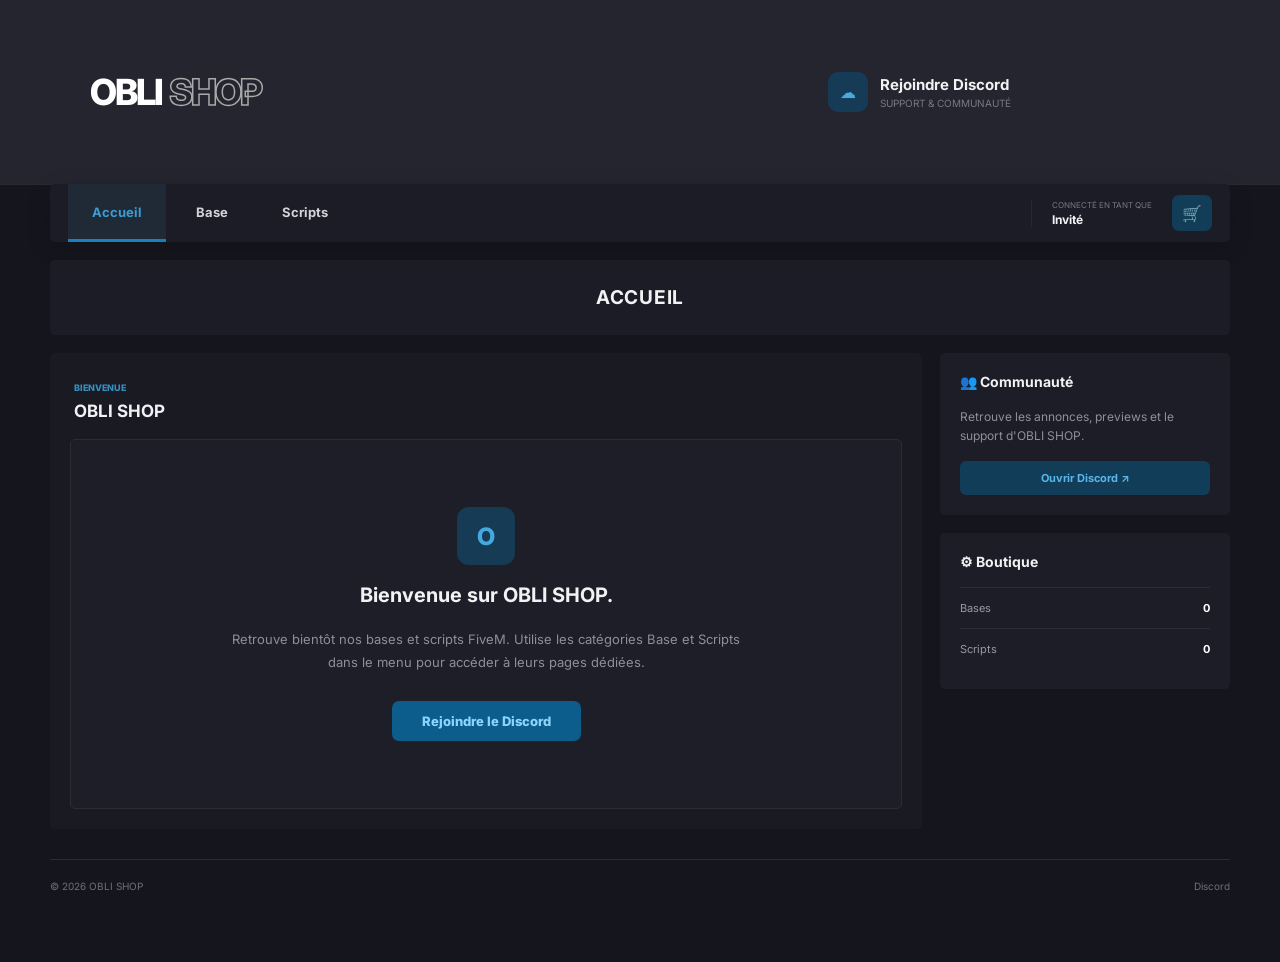
==== index.html @ ce2bb397 "Add files via upload" ====
<!doctype html><html lang="fr"><head><meta charset="utf-8"><meta name="viewport" content="width=device-width,initial-scale=1"><title>OBLI SHOP — Accueil</title><meta name="description" content="OBLI SHOP — scripts FiveM."><link rel="preconnect" href="https://fonts.googleapis.com"><link rel="preconnect" href="https://fonts.gstatic.com" crossorigin><link href="https://fonts.googleapis.com/css2?family=Inter:wght@400;500;600;700;800&display=swap" rel="stylesheet"><link rel="stylesheet" href="style.css"></head><body>
<div class="top"><div class="logo"><span>OBLI</span><b>SHOP</b></div><a class="discord" href="https://discord.gg/JrmV5Gub35" target="_blank" rel="noreferrer"><span class="discord-icon">☁</span><span><strong>Rejoindre Discord</strong><small>Support & communauté</small></span></a></div>
<header><nav><a class="active" href="index.html">Accueil</a><a class="" href="base.html">Base</a><a class="" href="scripts.html">Scripts</a></nav><div class="status"><small>CONNECTÉ EN TANT QUE</small><strong>Invité</strong></div><a class="cart" href="https://discord.gg/JrmV5Gub35" target="_blank" rel="noreferrer">🛒</a></header><main><section class="titlebar"><h1>ACCUEIL</h1></section><div class="layout"><section class="content"><div class="section-title"><div><span>BIENVENUE</span><h2>OBLI SHOP</h2></div></div><div class="empty"><div class="empty-logo">O</div><h3>Bienvenue sur OBLI SHOP.</h3><p>Retrouve bientôt nos bases et scripts FiveM. Utilise les catégories Base et Scripts dans le menu pour accéder à leurs pages dédiées.</p><a class="purchase" href="https://discord.gg/JrmV5Gub35" target="_blank" rel="noreferrer">Rejoindre le Discord</a></div></section><aside><div class="sidecard"><h3>👥 Communauté</h3><p>Retrouve les annonces, previews et le support d'OBLI SHOP.</p><a href="https://discord.gg/JrmV5Gub35" target="_blank" rel="noreferrer">Ouvrir Discord ↗</a></div><div class="sidecard"><h3>⚙ Boutique</h3><div class="row"><span>Bases</span><b>0</b></div><div class="row"><span>Scripts</span><b>0</b></div></div></aside></div></main><footer><span>© 2026 OBLI SHOP</span><a href="https://discord.gg/JrmV5Gub35" target="_blank" rel="noreferrer">Discord</a></footer><script src="script.js"></script></body></html>
---- style.css ----
:root{--bg:#15151d;--top:#25252f;--panel:#1d1d27;--panel2:#20202b;--line:#2c2c38;--text:#f2f2f5;--muted:#8e8e9d;--blue:#0e6ca8;--blue2:#0b527f}*{box-sizing:border-box}html{scroll-behavior:smooth}body{margin:0;background:var(--bg);color:var(--text);font-family:Inter,Arial,sans-serif}a{color:inherit;text-decoration:none}.top{height:185px;background:#25252f;display:flex;align-items:center;justify-content:space-between;padding:0 max(7vw,30px);border-bottom:1px solid #292933}.logo{font-size:36px;font-weight:800;letter-spacing:-2px}.logo span{color:#fff}.logo b{margin-left:7px;color:transparent;-webkit-text-stroke:1.5px #aaa;font-weight:800}.discord{display:flex;align-items:center;gap:12px;margin-right:14vw}.discord-icon{width:40px;height:40px;border-radius:10px;background:#153b56;display:grid;place-items:center;color:#4ca9df}.discord strong,.discord small{display:block}.discord strong{font-size:15px}.discord small{font-size:10px;color:#777786;margin-top:3px;text-transform:uppercase}header{height:58px;margin:-1px auto 18px;max-width:1180px;background:#1c1c26;display:flex;align-items:center;border-radius:5px;padding:0 18px;box-shadow:0 6px 25px #0002}nav{height:100%;display:flex;align-items:center;gap:6px}nav a{height:100%;display:flex;align-items:center;padding:0 24px;font-size:13px;font-weight:700;color:#d3d3da;border-bottom:3px solid transparent}nav a:hover,nav a.active{background:#202936;color:#3c9dd3;border-bottom-color:#1681bd}.chev{margin-left:10px;color:#777}.status{margin-left:auto;padding:0 20px;border-left:1px solid #282833}.status small,.status strong{display:block}.status small{font-size:8px;color:#777786}.status strong{font-size:12px;margin-top:2px}.cart{width:40px;height:36px;border-radius:7px;background:#123d58;display:grid;place-items:center;color:#48aee8}.titlebar{max-width:1180px;margin:0 auto 18px;background:#1c1c26;border-radius:5px;padding:26px;text-align:center}.titlebar h1{font-size:19px;margin:0;letter-spacing:.04em}.layout{max-width:1180px;margin:auto;display:grid;grid-template-columns:minmax(0,1fr) 290px;gap:18px}.content{background:#1a1a23;border-radius:5px;padding:20px}.section-title{padding:2px 4px 18px}.section-title span{font-size:9px;color:#368fc1;font-weight:800}.section-title h2{font-size:17px;margin:6px 0 0}.empty{min-height:370px;border:1px solid var(--line);background:#1e1e28;border-radius:5px;display:flex;flex-direction:column;align-items:center;justify-content:center;text-align:center;padding:35px}.empty-logo{width:58px;height:58px;border-radius:12px;background:#163b54;color:#46a8df;display:grid;place-items:center;font-size:24px;font-weight:800}.empty h3{font-size:20px;margin:18px 0 8px}.empty p{max-width:520px;color:var(--muted);font-size:13px;line-height:1.7}.purchase{margin-top:15px;background:#0d5d8c;color:#8bd4fb;padding:12px 30px;border-radius:7px;font-size:13px;font-weight:800}.purchase:hover{background:#1176ad;color:white}aside{display:flex;flex-direction:column;gap:18px}.sidecard{background:#1d1d27;border-radius:5px;padding:20px}.sidecard h3{font-size:14px;margin:0 0 17px}.sidecard p{color:var(--muted);font-size:12px;line-height:1.6}.sidecard>a{display:block;margin-top:16px;padding:10px;background:#123d58;border-radius:6px;color:#58b6e9;text-align:center;font-size:11px;font-weight:700}.row{border-top:1px solid var(--line);padding:13px 0;display:flex;justify-content:space-between;font-size:11px;color:#9999a6}.row b{color:#fff}.row .soon{color:#52b5ea}.placeholder{border-top:1px solid var(--line);padding-top:18px;display:flex;align-items:center;gap:12px}.placeholder span{width:42px;height:42px;background:#252532;border-radius:5px;display:grid;place-items:center;color:#777}.placeholder p{margin:0;font-size:11px}footer{max-width:1180px;margin:30px auto;padding:20px 0 40px;border-top:1px solid var(--line);display:flex;justify-content:space-between;color:#6f6f7e;font-size:10px}@media(max-width:800px){.top{height:130px;padding:0 20px}.logo{font-size:27px}.discord{margin:0}.discord small{display:none}header{margin:0 12px 14px;padding:0 8px}nav a{padding:0 13px}.status{display:none}.titlebar{margin:0 12px 14px}.layout{display:block;margin:0 12px}.content{padding:14px}aside{margin-top:14px}.empty{min-height:320px;padding:25px 16px}footer{margin:25px 12px}.discord strong{font-size:12px}}
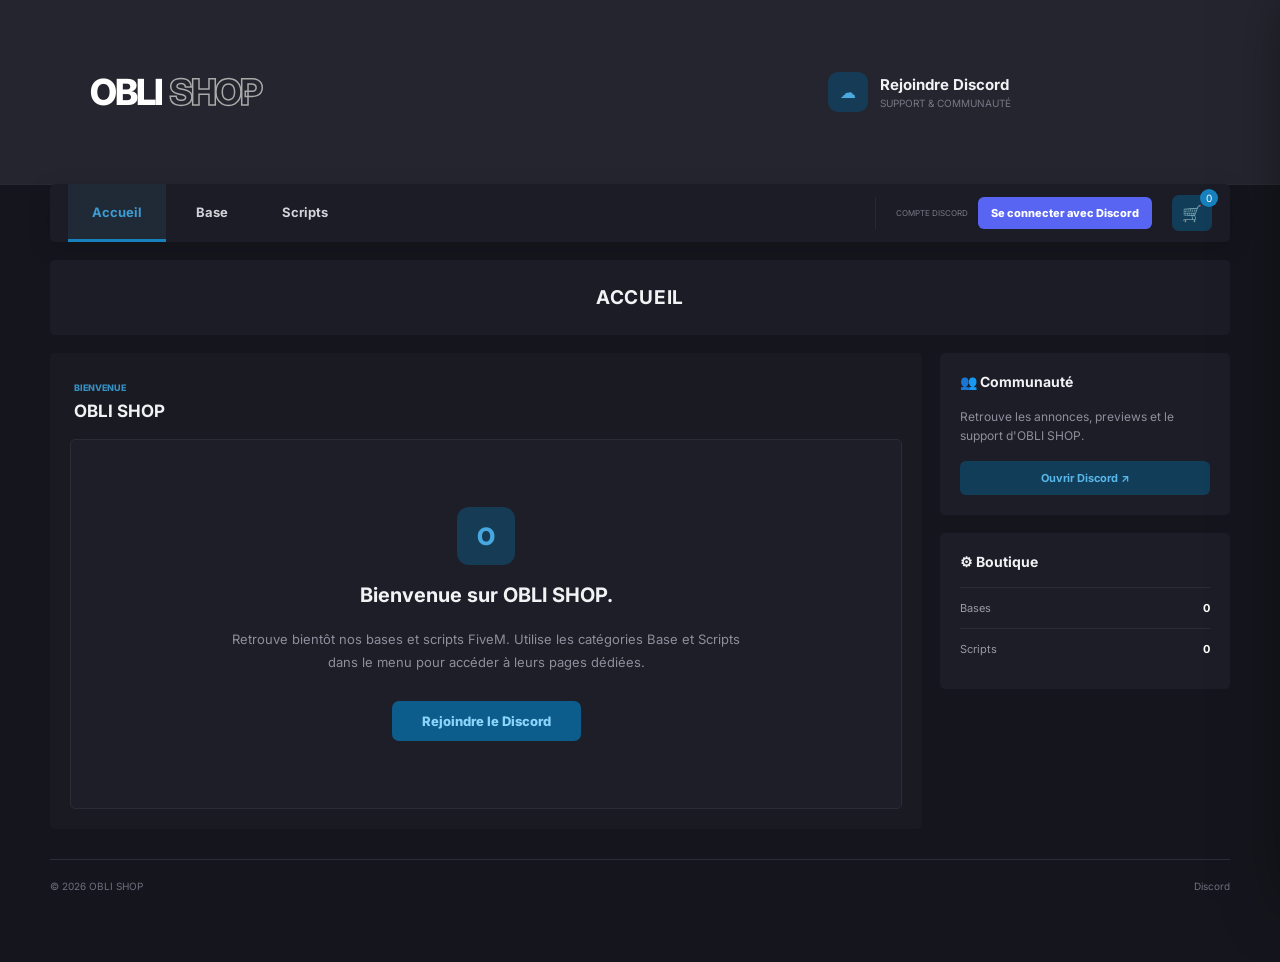
==== commit 372e1542: "Add files via upload" ====
--- a/index.html
+++ b/index.html
@@ -1,3 +1,6 @@
 <!doctype html><html lang="fr"><head><meta charset="utf-8"><meta name="viewport" content="width=device-width,initial-scale=1"><title>OBLI SHOP — Accueil</title><meta name="description" content="OBLI SHOP — scripts FiveM."><link rel="preconnect" href="https://fonts.googleapis.com"><link rel="preconnect" href="https://fonts.gstatic.com" crossorigin><link href="https://fonts.googleapis.com/css2?family=Inter:wght@400;500;600;700;800&display=swap" rel="stylesheet"><link rel="stylesheet" href="style.css"></head><body>
 <div class="top"><div class="logo"><span>OBLI</span><b>SHOP</b></div><a class="discord" href="https://discord.gg/JrmV5Gub35" target="_blank" rel="noreferrer"><span class="discord-icon">☁</span><span><strong>Rejoindre Discord</strong><small>Support & communauté</small></span></a></div>
-<header><nav><a class="active" href="index.html">Accueil</a><a class="" href="base.html">Base</a><a class="" href="scripts.html">Scripts</a></nav><div class="status"><small>CONNECTÉ EN TANT QUE</small><strong>Invité</strong></div><a class="cart" href="https://discord.gg/JrmV5Gub35" target="_blank" rel="noreferrer">🛒</a></header><main><section class="titlebar"><h1>ACCUEIL</h1></section><div class="layout"><section class="content"><div class="section-title"><div><span>BIENVENUE</span><h2>OBLI SHOP</h2></div></div><div class="empty"><div class="empty-logo">O</div><h3>Bienvenue sur OBLI SHOP.</h3><p>Retrouve bientôt nos bases et scripts FiveM. Utilise les catégories Base et Scripts dans le menu pour accéder à leurs pages dédiées.</p><a class="purchase" href="https://discord.gg/JrmV5Gub35" target="_blank" rel="noreferrer">Rejoindre le Discord</a></div></section><aside><div class="sidecard"><h3>👥 Communauté</h3><p>Retrouve les annonces, previews et le support d'OBLI SHOP.</p><a href="https://discord.gg/JrmV5Gub35" target="_blank" rel="noreferrer">Ouvrir Discord ↗</a></div><div class="sidecard"><h3>⚙ Boutique</h3><div class="row"><span>Bases</span><b>0</b></div><div class="row"><span>Scripts</span><b>0</b></div></div></aside></div></main><footer><span>© 2026 OBLI SHOP</span><a href="https://discord.gg/JrmV5Gub35" target="_blank" rel="noreferrer">Discord</a></footer><script src="script.js"></script></body></html>+<header><nav><a class="active" href="index.html">Accueil</a><a class="" href="base.html">Base</a><a class="" href="scripts.html">Scripts</a></nav><div class="status discord-auth-status">
+<small>COMPTE DISCORD</small>
+<a class="discord-login-btn" href="https://discord.com/oauth2/authorize?client_id=1557302122242908160&response_type=code&redirect_uri=https%3A%2F%2Fdydywolf14.github.io%2Fobli-shop%2F&scope=identify">Se connecter avec Discord</a>
+</div><a class="cart" href="https://discord.gg/JrmV5Gub35" target="_blank" rel="noreferrer">🛒</a></header><main><section class="titlebar"><h1>ACCUEIL</h1></section><div class="layout"><section class="content"><div class="section-title"><div><span>BIENVENUE</span><h2>OBLI SHOP</h2></div></div><div class="empty"><div class="empty-logo">O</div><h3>Bienvenue sur OBLI SHOP.</h3><p>Retrouve bientôt nos bases et scripts FiveM. Utilise les catégories Base et Scripts dans le menu pour accéder à leurs pages dédiées.</p><a class="purchase" href="https://discord.gg/JrmV5Gub35" target="_blank" rel="noreferrer">Rejoindre le Discord</a></div></section><aside><div class="sidecard"><h3>👥 Communauté</h3><p>Retrouve les annonces, previews et le support d'OBLI SHOP.</p><a href="https://discord.gg/JrmV5Gub35" target="_blank" rel="noreferrer">Ouvrir Discord ↗</a></div><div class="sidecard"><h3>⚙ Boutique</h3><div class="row"><span>Bases</span><b>0</b></div><div class="row"><span>Scripts</span><b>0</b></div></div></aside></div></main><footer><span>© 2026 OBLI SHOP</span><a href="https://discord.gg/JrmV5Gub35" target="_blank" rel="noreferrer">Discord</a></footer><script src="script.js"></script></body></html>
--- a/style.css
+++ b/style.css
@@ -1 +1,9 @@
 :root{--bg:#15151d;--top:#25252f;--panel:#1d1d27;--panel2:#20202b;--line:#2c2c38;--text:#f2f2f5;--muted:#8e8e9d;--blue:#0e6ca8;--blue2:#0b527f}*{box-sizing:border-box}html{scroll-behavior:smooth}body{margin:0;background:var(--bg);color:var(--text);font-family:Inter,Arial,sans-serif}a{color:inherit;text-decoration:none}.top{height:185px;background:#25252f;display:flex;align-items:center;justify-content:space-between;padding:0 max(7vw,30px);border-bottom:1px solid #292933}.logo{font-size:36px;font-weight:800;letter-spacing:-2px}.logo span{color:#fff}.logo b{margin-left:7px;color:transparent;-webkit-text-stroke:1.5px #aaa;font-weight:800}.discord{display:flex;align-items:center;gap:12px;margin-right:14vw}.discord-icon{width:40px;height:40px;border-radius:10px;background:#153b56;display:grid;place-items:center;color:#4ca9df}.discord strong,.discord small{display:block}.discord strong{font-size:15px}.discord small{font-size:10px;color:#777786;margin-top:3px;text-transform:uppercase}header{height:58px;margin:-1px auto 18px;max-width:1180px;background:#1c1c26;display:flex;align-items:center;border-radius:5px;padding:0 18px;box-shadow:0 6px 25px #0002}nav{height:100%;display:flex;align-items:center;gap:6px}nav a{height:100%;display:flex;align-items:center;padding:0 24px;font-size:13px;font-weight:700;color:#d3d3da;border-bottom:3px solid transparent}nav a:hover,nav a.active{background:#202936;color:#3c9dd3;border-bottom-color:#1681bd}.chev{margin-left:10px;color:#777}.status{margin-left:auto;padding:0 20px;border-left:1px solid #282833}.status small,.status strong{display:block}.status small{font-size:8px;color:#777786}.status strong{font-size:12px;margin-top:2px}.cart{width:40px;height:36px;border-radius:7px;background:#123d58;display:grid;place-items:center;color:#48aee8}.titlebar{max-width:1180px;margin:0 auto 18px;background:#1c1c26;border-radius:5px;padding:26px;text-align:center}.titlebar h1{font-size:19px;margin:0;letter-spacing:.04em}.layout{max-width:1180px;margin:auto;display:grid;grid-template-columns:minmax(0,1fr) 290px;gap:18px}.content{background:#1a1a23;border-radius:5px;padding:20px}.section-title{padding:2px 4px 18px}.section-title span{font-size:9px;color:#368fc1;font-weight:800}.section-title h2{font-size:17px;margin:6px 0 0}.empty{min-height:370px;border:1px solid var(--line);background:#1e1e28;border-radius:5px;display:flex;flex-direction:column;align-items:center;justify-content:center;text-align:center;padding:35px}.empty-logo{width:58px;height:58px;border-radius:12px;background:#163b54;color:#46a8df;display:grid;place-items:center;font-size:24px;font-weight:800}.empty h3{font-size:20px;margin:18px 0 8px}.empty p{max-width:520px;color:var(--muted);font-size:13px;line-height:1.7}.purchase{margin-top:15px;background:#0d5d8c;color:#8bd4fb;padding:12px 30px;border-radius:7px;font-size:13px;font-weight:800}.purchase:hover{background:#1176ad;color:white}aside{display:flex;flex-direction:column;gap:18px}.sidecard{background:#1d1d27;border-radius:5px;padding:20px}.sidecard h3{font-size:14px;margin:0 0 17px}.sidecard p{color:var(--muted);font-size:12px;line-height:1.6}.sidecard>a{display:block;margin-top:16px;padding:10px;background:#123d58;border-radius:6px;color:#58b6e9;text-align:center;font-size:11px;font-weight:700}.row{border-top:1px solid var(--line);padding:13px 0;display:flex;justify-content:space-between;font-size:11px;color:#9999a6}.row b{color:#fff}.row .soon{color:#52b5ea}.placeholder{border-top:1px solid var(--line);padding-top:18px;display:flex;align-items:center;gap:12px}.placeholder span{width:42px;height:42px;background:#252532;border-radius:5px;display:grid;place-items:center;color:#777}.placeholder p{margin:0;font-size:11px}footer{max-width:1180px;margin:30px auto;padding:20px 0 40px;border-top:1px solid var(--line);display:flex;justify-content:space-between;color:#6f6f7e;font-size:10px}@media(max-width:800px){.top{height:130px;padding:0 20px}.logo{font-size:27px}.discord{margin:0}.discord small{display:none}header{margin:0 12px 14px;padding:0 8px}nav a{padding:0 13px}.status{display:none}.titlebar{margin:0 12px 14px}.layout{display:block;margin:0 12px}.content{padding:14px}aside{margin-top:14px}.empty{min-height:320px;padding:25px 16px}footer{margin:25px 12px}.discord strong{font-size:12px}}
+.cart{cursor:pointer;position:relative}.cart-count{position:absolute;right:-6px;top:-6px;min-width:18px;height:18px;padding:0 5px;border-radius:10px;background:#1681bd;color:white;font-size:10px;display:grid;place-items:center}.cart-backdrop{position:fixed;inset:0;background:#0009;opacity:0;visibility:hidden;transition:.25s;z-index:98}.cart-backdrop.open{opacity:1;visibility:visible}.cart-drawer{position:fixed;top:0;right:0;width:min(660px,94vw);height:100dvh;background:#12121c;border-left:1px solid #26303f;z-index:99;transform:translateX(105%);transition:.28s ease;display:flex;flex-direction:column;box-shadow:-20px 0 60px #0008}.cart-drawer.open{transform:none}.cart-head{height:126px;padding:32px 34px;display:flex;align-items:center;justify-content:space-between;border-bottom:1px solid #292936}.cart-head h2{font-size:22px;margin:0}.cart-head>div{display:flex;align-items:center;gap:14px}.cart-clear,.cart-close{border:1px solid #63222c;background:transparent;color:#c65b67;border-radius:7px;padding:11px 15px;font:inherit;cursor:pointer}.cart-close{border:0;color:#777787;font-size:38px;padding:0 6px}.cart-items{padding:30px;overflow:auto;flex:1}.cart-empty{height:100%;min-height:320px;display:grid;place-items:start center;padding-top:80px;color:#5f5f6e;font-style:italic;font-size:18px}.cart-line{display:grid;grid-template-columns:88px 1fr 38px;gap:16px;align-items:center;border:1px solid #292936;border-radius:7px;padding:18px;margin-bottom:14px;background:#151521}.cart-thumb{height:70px;border-radius:6px;background:#0d0d16;display:grid;place-items:center;font-size:28px}.cart-info strong,.cart-info span,.cart-info small{display:block}.cart-info strong{font-size:14px;margin-bottom:8px}.cart-info span{color:#2d8ed0;font-size:19px}.cart-info small{color:#777787;margin-top:7px}.remove-item{border:0;background:transparent;color:#72c8ef;font-size:20px;cursor:pointer}.cart-checkout{padding:28px 40px 30px;border-top:1px solid #292936;background:#101019}.cart-checkout.hidden{display:none}.discord-login-box{display:flex;align-items:center;justify-content:space-between;gap:12px;padding:14px 16px;border:1px solid #173650;background:#101b2b;border-radius:7px;margin-bottom:18px;font-size:12px}.discord-login-box button{border:0;border-radius:6px;background:#5865f2;color:#fff;font-weight:800;padding:10px 13px}.promo{display:grid;grid-template-columns:1fr 160px;gap:14px}.promo input,.promo button{height:58px;border-radius:7px;border:1px solid #343445;background:#0e0e17;color:#777;padding:0 18px;font:inherit}.promo button{color:#3b91cc;font-weight:800}.cart-total{display:flex;justify-content:space-between;align-items:center;padding:25px 0}.cart-total strong{font-size:20px}.cart-total b{font-size:30px;color:#258cd5}.checkout-btn{width:100%;height:70px;border:0;border-radius:7px;background:#0872ce;color:white;font-size:15px;font-weight:800;letter-spacing:.12em;cursor:pointer}.checkout-note{display:block;color:#686879;text-align:center;line-height:1.5;margin-top:12px}.cart-open{overflow:hidden}@media(max-width:600px){.cart-head{height:100px;padding:22px 18px}.cart-head h2{font-size:19px}.cart-clear{padding:9px}.cart-items{padding:20px 14px}.cart-line{grid-template-columns:64px 1fr 30px;padding:14px;gap:11px}.cart-thumb{height:58px}.cart-checkout{padding:20px 16px}.discord-login-box{align-items:flex-start;flex-direction:column}.promo{grid-template-columns:1fr 110px}.promo input,.promo button{height:52px;padding:0 12px}.checkout-btn{height:62px}}
+
+/* Connexion Discord OBLI SHOP */
+.discord-auth-status{display:flex;align-items:center;gap:10px}
+.discord-auth-status small{white-space:nowrap}
+.discord-login-btn{display:inline-flex;align-items:center;justify-content:center;background:#5865f2;color:#fff!important;padding:9px 13px;border-radius:6px;font-size:11px;font-weight:800;transition:.2s}
+.discord-login-btn:hover{background:#4752c4;transform:translateY(-1px)}
+@media(max-width:800px){.discord-auth-status{display:none}}
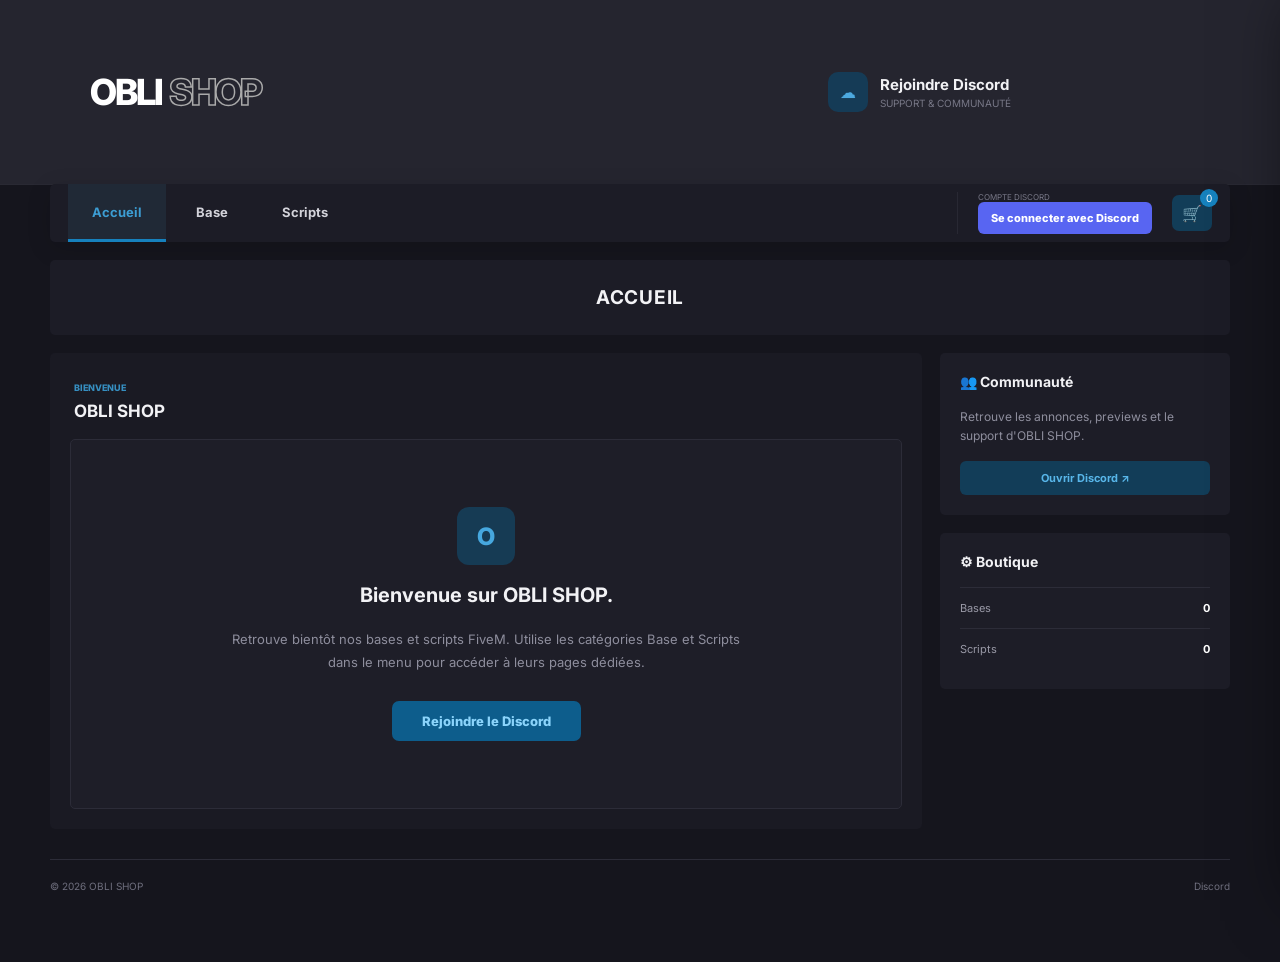
==== commit 3536ea19: "Add files via upload" ====
--- a/index.html
+++ b/index.html
@@ -1,6 +1,3 @@
 <!doctype html><html lang="fr"><head><meta charset="utf-8"><meta name="viewport" content="width=device-width,initial-scale=1"><title>OBLI SHOP — Accueil</title><meta name="description" content="OBLI SHOP — scripts FiveM."><link rel="preconnect" href="https://fonts.googleapis.com"><link rel="preconnect" href="https://fonts.gstatic.com" crossorigin><link href="https://fonts.googleapis.com/css2?family=Inter:wght@400;500;600;700;800&display=swap" rel="stylesheet"><link rel="stylesheet" href="style.css"></head><body>
 <div class="top"><div class="logo"><span>OBLI</span><b>SHOP</b></div><a class="discord" href="https://discord.gg/JrmV5Gub35" target="_blank" rel="noreferrer"><span class="discord-icon">☁</span><span><strong>Rejoindre Discord</strong><small>Support & communauté</small></span></a></div>
-<header><nav><a class="active" href="index.html">Accueil</a><a class="" href="base.html">Base</a><a class="" href="scripts.html">Scripts</a></nav><div class="status discord-auth-status">
-<small>COMPTE DISCORD</small>
-<a class="discord-login-btn" href="https://discord.com/oauth2/authorize?client_id=1557302122242908160&response_type=code&redirect_uri=https%3A%2F%2Fdydywolf14.github.io%2Fobli-shop%2F&scope=identify">Se connecter avec Discord</a>
-</div><a class="cart" href="https://discord.gg/JrmV5Gub35" target="_blank" rel="noreferrer">🛒</a></header><main><section class="titlebar"><h1>ACCUEIL</h1></section><div class="layout"><section class="content"><div class="section-title"><div><span>BIENVENUE</span><h2>OBLI SHOP</h2></div></div><div class="empty"><div class="empty-logo">O</div><h3>Bienvenue sur OBLI SHOP.</h3><p>Retrouve bientôt nos bases et scripts FiveM. Utilise les catégories Base et Scripts dans le menu pour accéder à leurs pages dédiées.</p><a class="purchase" href="https://discord.gg/JrmV5Gub35" target="_blank" rel="noreferrer">Rejoindre le Discord</a></div></section><aside><div class="sidecard"><h3>👥 Communauté</h3><p>Retrouve les annonces, previews et le support d'OBLI SHOP.</p><a href="https://discord.gg/JrmV5Gub35" target="_blank" rel="noreferrer">Ouvrir Discord ↗</a></div><div class="sidecard"><h3>⚙ Boutique</h3><div class="row"><span>Bases</span><b>0</b></div><div class="row"><span>Scripts</span><b>0</b></div></div></aside></div></main><footer><span>© 2026 OBLI SHOP</span><a href="https://discord.gg/JrmV5Gub35" target="_blank" rel="noreferrer">Discord</a></footer><script src="script.js"></script></body></html>+<header><nav><a class="active" href="index.html">Accueil</a><a class="" href="base.html">Base</a><a class="" href="scripts.html">Scripts</a></nav><div class="status discord-auth-status"><small>COMPTE DISCORD</small><a class="discord-login-btn" href="https://discord.com/oauth2/authorize?client_id=1557302122242908160&response_type=code&redirect_uri=https%3A%2F%2Fdydywolf14.github.io%2Fobli-shop%2F&scope=identify">Se connecter avec Discord</a></div><a class="discord-login-mobile" href="https://discord.com/oauth2/authorize?client_id=1557302122242908160&response_type=code&redirect_uri=https%3A%2F%2Fdydywolf14.github.io%2Fobli-shop%2F&scope=identify">Discord</a><a class="cart" href="https://discord.gg/JrmV5Gub35" target="_blank" rel="noreferrer">🛒</a></header><main><section class="titlebar"><h1>ACCUEIL</h1></section><div class="layout"><section class="content"><div class="section-title"><div><span>BIENVENUE</span><h2>OBLI SHOP</h2></div></div><div class="empty"><div class="empty-logo">O</div><h3>Bienvenue sur OBLI SHOP.</h3><p>Retrouve bientôt nos bases et scripts FiveM. Utilise les catégories Base et Scripts dans le menu pour accéder à leurs pages dédiées.</p><a class="purchase" href="https://discord.gg/JrmV5Gub35" target="_blank" rel="noreferrer">Rejoindre le Discord</a></div></section><aside><div class="sidecard"><h3>👥 Communauté</h3><p>Retrouve les annonces, previews et le support d'OBLI SHOP.</p><a href="https://discord.gg/JrmV5Gub35" target="_blank" rel="noreferrer">Ouvrir Discord ↗</a></div><div class="sidecard"><h3>⚙ Boutique</h3><div class="row"><span>Bases</span><b>0</b></div><div class="row"><span>Scripts</span><b>0</b></div></div></aside></div></main><footer><span>© 2026 OBLI SHOP</span><a href="https://discord.gg/JrmV5Gub35" target="_blank" rel="noreferrer">Discord</a></footer><script src="script.js"></script></body></html>
--- a/style.css
+++ b/style.css
@@ -1,9 +1,34 @@
 :root{--bg:#15151d;--top:#25252f;--panel:#1d1d27;--panel2:#20202b;--line:#2c2c38;--text:#f2f2f5;--muted:#8e8e9d;--blue:#0e6ca8;--blue2:#0b527f}*{box-sizing:border-box}html{scroll-behavior:smooth}body{margin:0;background:var(--bg);color:var(--text);font-family:Inter,Arial,sans-serif}a{color:inherit;text-decoration:none}.top{height:185px;background:#25252f;display:flex;align-items:center;justify-content:space-between;padding:0 max(7vw,30px);border-bottom:1px solid #292933}.logo{font-size:36px;font-weight:800;letter-spacing:-2px}.logo span{color:#fff}.logo b{margin-left:7px;color:transparent;-webkit-text-stroke:1.5px #aaa;font-weight:800}.discord{display:flex;align-items:center;gap:12px;margin-right:14vw}.discord-icon{width:40px;height:40px;border-radius:10px;background:#153b56;display:grid;place-items:center;color:#4ca9df}.discord strong,.discord small{display:block}.discord strong{font-size:15px}.discord small{font-size:10px;color:#777786;margin-top:3px;text-transform:uppercase}header{height:58px;margin:-1px auto 18px;max-width:1180px;background:#1c1c26;display:flex;align-items:center;border-radius:5px;padding:0 18px;box-shadow:0 6px 25px #0002}nav{height:100%;display:flex;align-items:center;gap:6px}nav a{height:100%;display:flex;align-items:center;padding:0 24px;font-size:13px;font-weight:700;color:#d3d3da;border-bottom:3px solid transparent}nav a:hover,nav a.active{background:#202936;color:#3c9dd3;border-bottom-color:#1681bd}.chev{margin-left:10px;color:#777}.status{margin-left:auto;padding:0 20px;border-left:1px solid #282833}.status small,.status strong{display:block}.status small{font-size:8px;color:#777786}.status strong{font-size:12px;margin-top:2px}.cart{width:40px;height:36px;border-radius:7px;background:#123d58;display:grid;place-items:center;color:#48aee8}.titlebar{max-width:1180px;margin:0 auto 18px;background:#1c1c26;border-radius:5px;padding:26px;text-align:center}.titlebar h1{font-size:19px;margin:0;letter-spacing:.04em}.layout{max-width:1180px;margin:auto;display:grid;grid-template-columns:minmax(0,1fr) 290px;gap:18px}.content{background:#1a1a23;border-radius:5px;padding:20px}.section-title{padding:2px 4px 18px}.section-title span{font-size:9px;color:#368fc1;font-weight:800}.section-title h2{font-size:17px;margin:6px 0 0}.empty{min-height:370px;border:1px solid var(--line);background:#1e1e28;border-radius:5px;display:flex;flex-direction:column;align-items:center;justify-content:center;text-align:center;padding:35px}.empty-logo{width:58px;height:58px;border-radius:12px;background:#163b54;color:#46a8df;display:grid;place-items:center;font-size:24px;font-weight:800}.empty h3{font-size:20px;margin:18px 0 8px}.empty p{max-width:520px;color:var(--muted);font-size:13px;line-height:1.7}.purchase{margin-top:15px;background:#0d5d8c;color:#8bd4fb;padding:12px 30px;border-radius:7px;font-size:13px;font-weight:800}.purchase:hover{background:#1176ad;color:white}aside{display:flex;flex-direction:column;gap:18px}.sidecard{background:#1d1d27;border-radius:5px;padding:20px}.sidecard h3{font-size:14px;margin:0 0 17px}.sidecard p{color:var(--muted);font-size:12px;line-height:1.6}.sidecard>a{display:block;margin-top:16px;padding:10px;background:#123d58;border-radius:6px;color:#58b6e9;text-align:center;font-size:11px;font-weight:700}.row{border-top:1px solid var(--line);padding:13px 0;display:flex;justify-content:space-between;font-size:11px;color:#9999a6}.row b{color:#fff}.row .soon{color:#52b5ea}.placeholder{border-top:1px solid var(--line);padding-top:18px;display:flex;align-items:center;gap:12px}.placeholder span{width:42px;height:42px;background:#252532;border-radius:5px;display:grid;place-items:center;color:#777}.placeholder p{margin:0;font-size:11px}footer{max-width:1180px;margin:30px auto;padding:20px 0 40px;border-top:1px solid var(--line);display:flex;justify-content:space-between;color:#6f6f7e;font-size:10px}@media(max-width:800px){.top{height:130px;padding:0 20px}.logo{font-size:27px}.discord{margin:0}.discord small{display:none}header{margin:0 12px 14px;padding:0 8px}nav a{padding:0 13px}.status{display:none}.titlebar{margin:0 12px 14px}.layout{display:block;margin:0 12px}.content{padding:14px}aside{margin-top:14px}.empty{min-height:320px;padding:25px 16px}footer{margin:25px 12px}.discord strong{font-size:12px}}
 .cart{cursor:pointer;position:relative}.cart-count{position:absolute;right:-6px;top:-6px;min-width:18px;height:18px;padding:0 5px;border-radius:10px;background:#1681bd;color:white;font-size:10px;display:grid;place-items:center}.cart-backdrop{position:fixed;inset:0;background:#0009;opacity:0;visibility:hidden;transition:.25s;z-index:98}.cart-backdrop.open{opacity:1;visibility:visible}.cart-drawer{position:fixed;top:0;right:0;width:min(660px,94vw);height:100dvh;background:#12121c;border-left:1px solid #26303f;z-index:99;transform:translateX(105%);transition:.28s ease;display:flex;flex-direction:column;box-shadow:-20px 0 60px #0008}.cart-drawer.open{transform:none}.cart-head{height:126px;padding:32px 34px;display:flex;align-items:center;justify-content:space-between;border-bottom:1px solid #292936}.cart-head h2{font-size:22px;margin:0}.cart-head>div{display:flex;align-items:center;gap:14px}.cart-clear,.cart-close{border:1px solid #63222c;background:transparent;color:#c65b67;border-radius:7px;padding:11px 15px;font:inherit;cursor:pointer}.cart-close{border:0;color:#777787;font-size:38px;padding:0 6px}.cart-items{padding:30px;overflow:auto;flex:1}.cart-empty{height:100%;min-height:320px;display:grid;place-items:start center;padding-top:80px;color:#5f5f6e;font-style:italic;font-size:18px}.cart-line{display:grid;grid-template-columns:88px 1fr 38px;gap:16px;align-items:center;border:1px solid #292936;border-radius:7px;padding:18px;margin-bottom:14px;background:#151521}.cart-thumb{height:70px;border-radius:6px;background:#0d0d16;display:grid;place-items:center;font-size:28px}.cart-info strong,.cart-info span,.cart-info small{display:block}.cart-info strong{font-size:14px;margin-bottom:8px}.cart-info span{color:#2d8ed0;font-size:19px}.cart-info small{color:#777787;margin-top:7px}.remove-item{border:0;background:transparent;color:#72c8ef;font-size:20px;cursor:pointer}.cart-checkout{padding:28px 40px 30px;border-top:1px solid #292936;background:#101019}.cart-checkout.hidden{display:none}.discord-login-box{display:flex;align-items:center;justify-content:space-between;gap:12px;padding:14px 16px;border:1px solid #173650;background:#101b2b;border-radius:7px;margin-bottom:18px;font-size:12px}.discord-login-box button{border:0;border-radius:6px;background:#5865f2;color:#fff;font-weight:800;padding:10px 13px}.promo{display:grid;grid-template-columns:1fr 160px;gap:14px}.promo input,.promo button{height:58px;border-radius:7px;border:1px solid #343445;background:#0e0e17;color:#777;padding:0 18px;font:inherit}.promo button{color:#3b91cc;font-weight:800}.cart-total{display:flex;justify-content:space-between;align-items:center;padding:25px 0}.cart-total strong{font-size:20px}.cart-total b{font-size:30px;color:#258cd5}.checkout-btn{width:100%;height:70px;border:0;border-radius:7px;background:#0872ce;color:white;font-size:15px;font-weight:800;letter-spacing:.12em;cursor:pointer}.checkout-note{display:block;color:#686879;text-align:center;line-height:1.5;margin-top:12px}.cart-open{overflow:hidden}@media(max-width:600px){.cart-head{height:100px;padding:22px 18px}.cart-head h2{font-size:19px}.cart-clear{padding:9px}.cart-items{padding:20px 14px}.cart-line{grid-template-columns:64px 1fr 30px;padding:14px;gap:11px}.cart-thumb{height:58px}.cart-checkout{padding:20px 16px}.discord-login-box{align-items:flex-start;flex-direction:column}.promo{grid-template-columns:1fr 110px}.promo input,.promo button{height:52px;padding:0 12px}.checkout-btn{height:62px}}
 
-/* Connexion Discord OBLI SHOP */
-.discord-auth-status{display:flex;align-items:center;gap:10px}
-.discord-auth-status small{white-space:nowrap}
-.discord-login-btn{display:inline-flex;align-items:center;justify-content:center;background:#5865f2;color:#fff!important;padding:9px 13px;border-radius:6px;font-size:11px;font-weight:800;transition:.2s}
-.discord-login-btn:hover{background:#4752c4;transform:translateY(-1px)}
-@media(max-width:800px){.discord-auth-status{display:none}}
+/* OBLI SHOP - Discord login final mobile fix */
+.discord-login-btn{
+  display:inline-flex;
+  align-items:center;
+  justify-content:center;
+  background:#5865f2;
+  color:#fff!important;
+  padding:9px 13px;
+  border-radius:6px;
+  font-size:11px;
+  font-weight:800;
+}
+.discord-login-mobile{display:none}
+@media(max-width:800px){
+  .discord-auth-status{display:none!important}
+  .discord-login-mobile{
+    display:inline-flex!important;
+    align-items:center;
+    justify-content:center;
+    margin-left:auto;
+    margin-right:8px;
+    padding:10px 12px;
+    border-radius:7px;
+    background:#5865f2;
+    color:#fff!important;
+    font-size:11px;
+    font-weight:800;
+    white-space:nowrap;
+  }
+  body{padding-bottom:0!important}
+}
